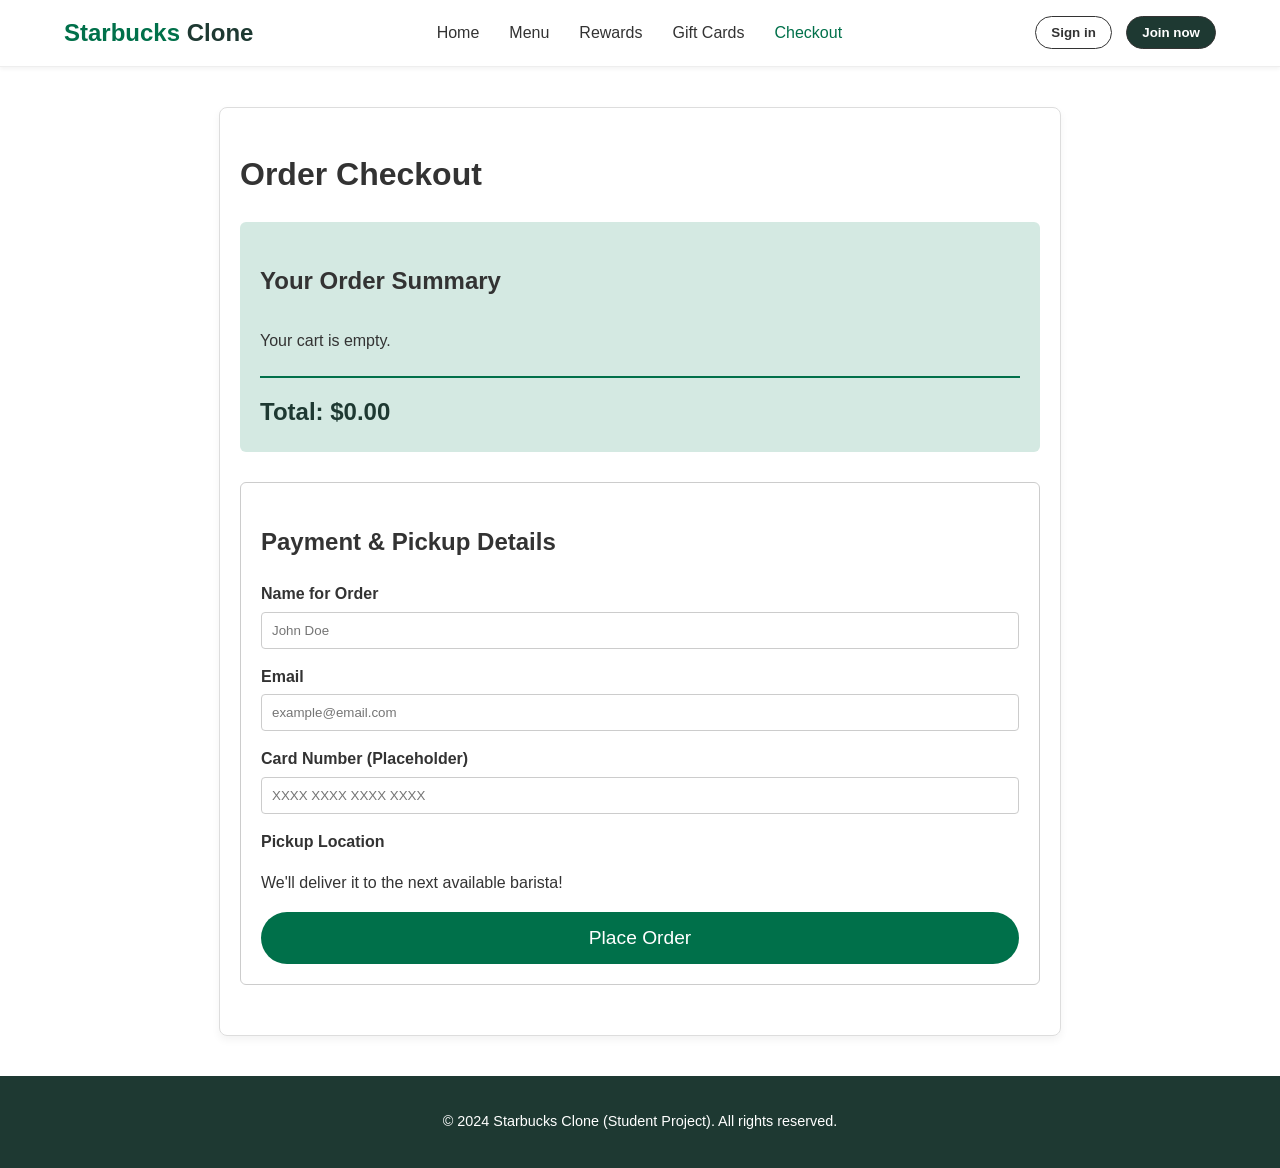
==== checkout.html @ e902dc0e "Add menu page with complete Starbucks menu layout and functionality - Created menu.html to display t" ====
<!DOCTYPE html>
<html lang="en">
<head>
    <meta charset="UTF-8">
    <meta name="viewport" content="width=device-width, initial-scale=1.0">
    <title>Checkout - Student Project</title>
    <!-- Link to the same style.css file! -->
    <link rel="stylesheet" href="style.css"> 
    <style>
        .checkout-container {
            max-width: 800px;
            margin: 40px auto;
            padding: 20px;
            border: 1px solid #ddd;
            border-radius: 8px;
            box-shadow: 0 4px 8px rgba(0, 0, 0, 0.05);
        }
        .order-summary, .payment-form {
            margin-bottom: 30px;
            padding: 20px;
            border-radius: 6px;
        }
        .order-summary {
            background-color: var(--light-green);
        }
        .payment-form {
            border: 1px solid #ccc;
        }
        .order-item {
            display: flex;
            justify-content: space-between;
            padding: 8px 0;
            border-bottom: 1px dotted #999;
        }
        .order-item:last-child {
            border-bottom: none;
        }
        .order-total {
            font-size: 1.5em;
            font-weight: bold;
            color: var(--dark-grey);
            padding-top: 15px;
            border-top: 2px solid var(--starbucks-green);
            margin-top: 15px;
        }
        .form-group {
            margin-bottom: 15px;
        }
        .form-group label {
            display: block;
            font-weight: bold;
            margin-bottom: 5px;
        }
        .form-group input[type="text"], 
        .form-group input[type="email"] {
            width: 100%;
            padding: 10px;
            border: 1px solid #ccc;
            border-radius: 4px;
            box-sizing: border-box;
        }
        .place-order-btn {
            background-color: var(--starbucks-green);
            color: var(--white);
            padding: 15px 30px;
            border: none;
            border-radius: 50px;
            font-size: 1.2em;
            cursor: pointer;
            width: 100%;
            transition: background-color 0.3s;
        }
        .place-order-btn:hover {
            background-color: var(--dark-grey);
        }
    </style>
</head>
<body>
    <header class="navbar">
        <div class="logo">
            <span class="starbucks-green">Starbucks</span> Clone
        </div>
        <nav>
            <ul>
                <li><a href="index.html">Home</a></li> 
                <li><a href="menu.html">Menu</a></li>
                <li><a href="#">Rewards</a></li>
                <li><a href="#">Gift Cards</a></li>
                <!-- Checkout is active on this page -->
                <li><a href="checkout.html" class="active">Checkout</a></li> 
            </ul>
        </nav>
        <div class="nav-actions">
            <button class="sign-in-btn">Sign in</button>
            <button class="join-now-btn">Join now</button>
        </div>
    </header>

    <main class="checkout-container">
        <h1>Order Checkout</h1>

        <div class="order-summary">
            <h2>Your Order Summary</h2>
            <!-- Items will be populated by JavaScript -->
            <div id="cart-items-list">
                <!-- Example hardcoded item for structure -->
                <div class="order-item">
                    <span>1x Pumpkin Spice Latte</span>
                    <span>$5.95</span>
                </div>
                <div class="order-item">
                    <span>2x Butter Croissant</span>
                    <span>$7.00</span>
                </div>
            </div>
            
            <div class="order-total">
                <span>Total:</span>
                <span id="order-total-amount">$12.95</span>
            </div>
        </div>

        <div class="payment-form">
            <h2>Payment & Pickup Details</h2>
            <form id="payment-details-form">
                <div class="form-group">
                    <label for="name">Name for Order</label>
                    <input type="text" id="name" name="name" required placeholder="John Doe">
                </div>
                <div class="form-group">
                    <label for="email">Email</label>
                    <input type="email" id="email" name="email" required placeholder="example@email.com">
                </div>
                <div class="form-group">
                    <label for="card">Card Number (Placeholder)</label>
                    <input type="text" id="card" name="card" required placeholder="XXXX XXXX XXXX XXXX">
                </div>
                <div class="form-group">
                    <label>Pickup Location</label>
                    <p>We'll deliver it to the next available barista!</p>
                </div>
                
                <button type="submit" class="place-order-btn">Place Order</button>
            </form>
        </div>
    </main>

    <footer>
        <p>&copy; 2024 Starbucks Clone (Student Project). All rights reserved.</p>
    </footer>

    <!-- This page will rely on the updated script.js to load the cart -->
    <script src="script.js"></script>
</body>
</html>
---- style.css ----
/* Define Starbucks Green and some reusable variables */
:root {
    --starbucks-green: #00704A;
    --light-green: #d4e9e2;
    --dark-grey: #1e3932;
    --text-color: #333;
    --white: #ffffff;
    --cart-button-color: #f00; /* Red for emphasis */
}

/* Basic Reset and Font */
body {
    font-family: Arial, sans-serif;
    margin: 0;
    padding: 0;
    color: var(--text-color);
    background-color: var(--white);
    line-height: 1.6;
    /* Added smooth scroll for in-page links */
    scroll-behavior: smooth; 
}

/* --- Navigation Bar --- */
.navbar {
    display: flex;
    justify-content: space-between;
    align-items: center;
    padding: 10px 5%;
    background-color: var(--white);
    border-bottom: 1px solid #eee;
    box-shadow: 0 2px 4px rgba(0, 0, 0, 0.05);
}

.logo {
    font-size: 1.5em;
    font-weight: bold;
    color: var(--dark-grey);
}

.starbucks-green {
    color: var(--starbucks-green);
}

nav ul {
    list-style: none;
    display: flex;
    margin: 0;
    padding: 0;
}

nav ul li a {
    text-decoration: none;
    color: var(--text-color);
    padding: 10px 15px;
    display: block;
    font-weight: 500;
}

nav ul li a:hover,
nav ul li a.active {
    color: var(--starbucks-green);
}

.nav-actions button {
    padding: 8px 15px;
    margin-left: 10px;
    border: 1px solid var(--text-color);
    border-radius: 50px; /* Pill shape */
    cursor: pointer;
    font-weight: bold;
    transition: background-color 0.3s, color 0.3s;
}

.sign-in-btn {
    background-color: var(--white);
    color: var(--text-color);
}

.join-now-btn {
    background-color: var(--dark-grey);
    color: var(--white);
    border-color: var(--dark-grey);
}

.join-now-btn:hover {
    background-color: var(--starbucks-green);
    border-color: var(--starbucks-green);
}

/* --- Hero Section --- */
.hero-section {
    background-color: var(--light-green);
    display: flex;
    justify-content: center;
    align-items: center;
    padding: 40px 5%;
    margin-top: 20px;
    text-align: center;
    /* Uses flex-direction to stack content nicely on smaller screens */
    flex-direction: row; 
    gap: 30px;
}

.hero-content {
    max-width: 500px;
    text-align: left;
}

.hero-section h1 {
    font-size: 3em;
    color: var(--dark-grey);
    margin-bottom: 0.5em;
}

.hero-section p {
    font-size: 1.2em;
    margin-bottom: 1.5em;
}

.hero-section img {
    max-width: 40%;
    height: auto;
    border-radius: 8px; /* Slightly rounded edges for the image */
}

.cta-btn {
    background-color: var(--starbucks-green);
    color: var(--white);
    padding: 12px 25px;
    border: none;
    border-radius: 50px;
    font-size: 1.1em;
    cursor: pointer;
    transition: background-color 0.3s;
}

.cta-btn:hover {
    background-color: #00563b; /* A darker green for hover */
}

/* --- Product Cards Section --- */
.product-cards-section {
    padding: 40px 5%;
    text-align: center;
}

.product-cards-section h2 {
    font-size: 2em;
    margin-bottom: 30px;
    color: var(--dark-grey);
}

.card-container {
    display: flex;
    justify-content: space-around;
    gap: 20px;
    flex-wrap: wrap; /* Allows cards to wrap on smaller screens */
}

.product-card {
    flex-basis: 30%; /* Take up about 30% of the container width */
    padding: 20px;
    border: 1px solid #ddd;
    border-radius: 8px;
    text-align: center;
    transition: box-shadow 0.3s;
}

.product-card:hover {
    box-shadow: 0 4px 8px rgba(0, 0, 0, 0.1);
}

.product-card img {
    width: 100%; /* Make image fill the card width */
    max-width: 150px;
    height: auto;
    border-radius: 50%; /* Circular images */
    margin-bottom: 15px;
}

.product-card h3 {
    color: var(--starbucks-green);
    margin-top: 0;
}

/* --- Menu Specific Styles (kept inline in menu.html for student simplicity, but duplicating key elements here) --- */

.add-to-cart-btn {
    background-color: var(--starbucks-green);
    color: var(--white);
    padding: 8px 15px;
    border: none;
    border-radius: 50px;
    font-weight: bold;
    cursor: pointer;
    transition: background-color 0.3s;
    margin-left: 15px;
}

.add-to-cart-btn:hover {
    background-color: var(--dark-grey);
}

/* --- Footer --- */
footer {
    text-align: center;
    padding: 20px;
    background-color: var(--dark-grey);
    color: var(--white);
    margin-top: 30px;
    font-size: 0.9em;
}

/* --- Simple Mobile Responsiveness (Student Level) --- */
@media (max-width: 768px) {
    .navbar {
        flex-direction: column;
        text-align: center;
    }
    
    nav ul {
        margin: 10px 0;
        justify-content: center;
    }

    .nav-actions {
        margin-bottom: 10px;
    }

    .hero-section {
        flex-direction: column;
    }
    
    .hero-section img {
        max-width: 80%;
    }

    .card-container {
        flex-direction: column;
        align-items: center;
    }

    .product-card {
        flex-basis: 90%; /* Stack cards vertically */
        max-width: 300px;
    }
}
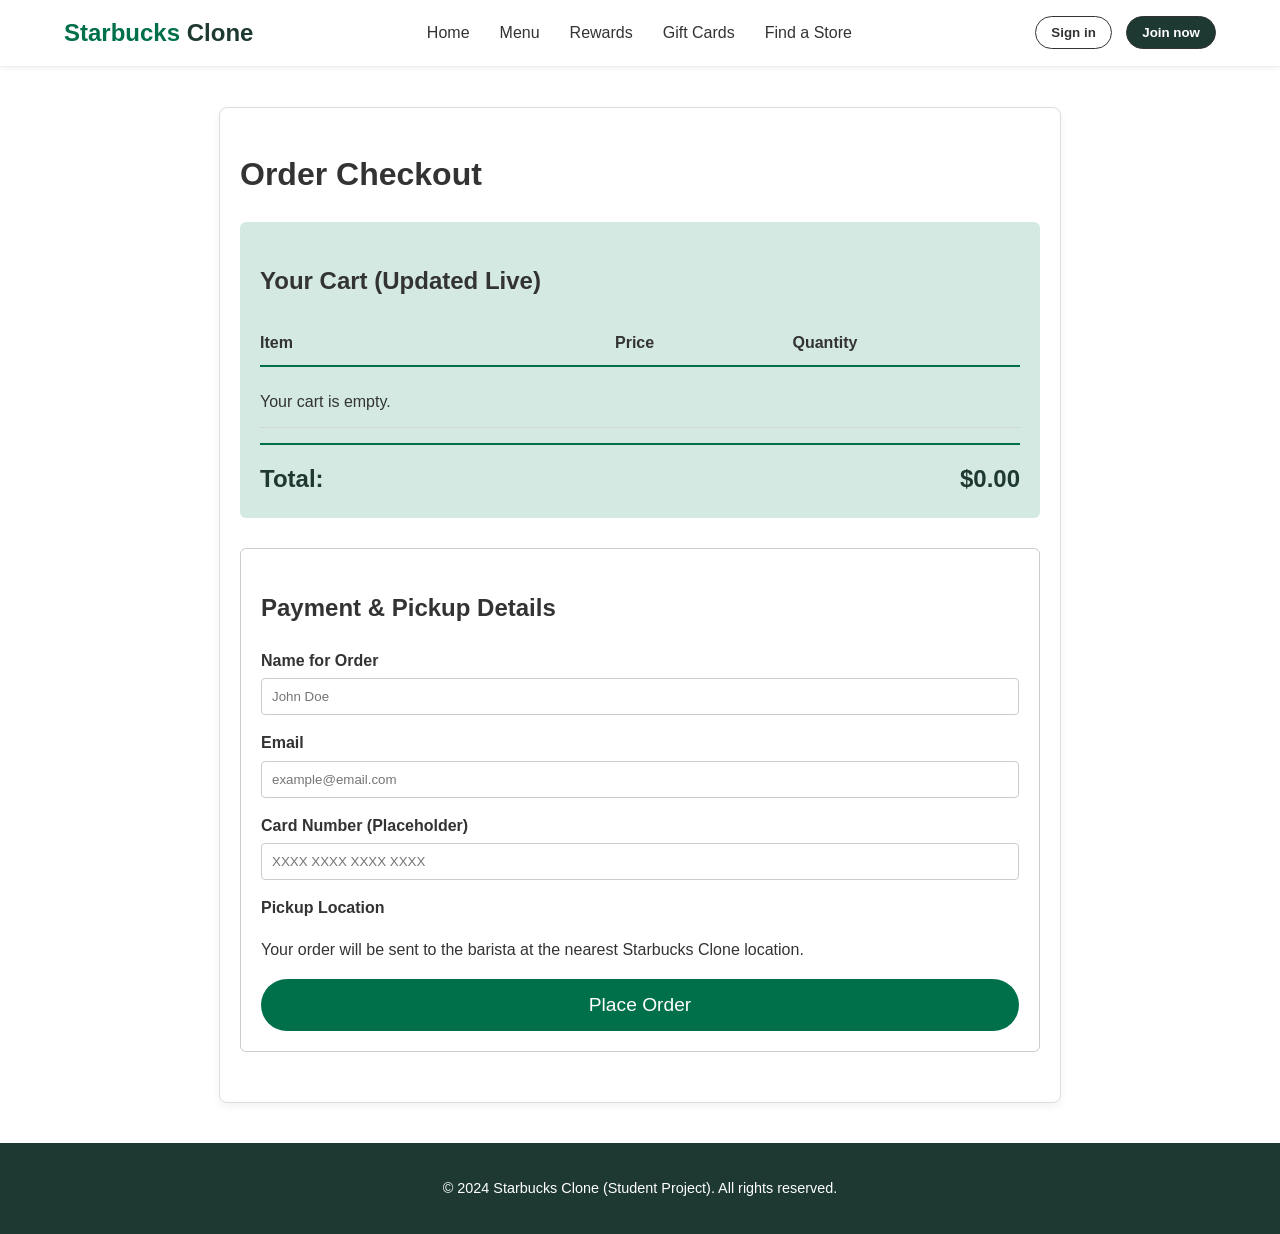
==== commit d257dc5a: "Refactor checkout and navigation pages; enhance cart functionality and UI - Updated checkout.html to" ====
--- a/checkout.html
+++ b/checkout.html
@@ -4,7 +4,6 @@
     <meta charset="UTF-8">
     <meta name="viewport" content="width=device-width, initial-scale=1.0">
     <title>Checkout - Student Project</title>
-    <!-- Link to the same style.css file! -->
     <link rel="stylesheet" href="style.css"> 
     <style>
         .checkout-container {
@@ -26,15 +25,16 @@
         .payment-form {
             border: 1px solid #ccc;
         }
-        .order-item {
-            display: flex;
-            justify-content: space-between;
-            padding: 8px 0;
-            border-bottom: 1px dotted #999;
+        /* Item Header (Labels for the grid layout) */
+        .order-item-header {
+            display: grid;
+            grid-template-columns: 2fr 1fr 1fr 50px; 
+            font-weight: bold;
+            padding: 10px 0;
+            border-bottom: 2px solid var(--starbucks-green);
+            margin-bottom: 10px;
         }
-        .order-item:last-child {
-            border-bottom: none;
-        }
+        
         .order-total {
             font-size: 1.5em;
             font-weight: bold;
@@ -42,6 +42,8 @@
             padding-top: 15px;
             border-top: 2px solid var(--starbucks-green);
             margin-top: 15px;
+            display: flex;
+            justify-content: space-between;
         }
         .form-group {
             margin-bottom: 15px;
@@ -73,6 +75,16 @@
         .place-order-btn:hover {
             background-color: var(--dark-grey);
         }
+
+        @media (max-width: 768px) {
+            .order-item-header {
+                grid-template-columns: 1.5fr 1fr 1fr;
+                font-size: 0.9em;
+            }
+             .order-item-header span:nth-child(2) { /* Hide Price label on mobile */
+                display: none;
+            }
+        }
     </style>
 </head>
 <body>
@@ -84,15 +96,14 @@
             <ul>
                 <li><a href="index.html">Home</a></li> 
                 <li><a href="menu.html">Menu</a></li>
-                <li><a href="#">Rewards</a></li>
-                <li><a href="#">Gift Cards</a></li>
-                <!-- Checkout is active on this page -->
-                <li><a href="checkout.html" class="active">Checkout</a></li> 
+                <li><a href="rewards.html">Rewards</a></li>
+                <li><a href="giftcards.html">Gift Cards</a></li>
+                <li><a href="findastore.html">Find a Store</a></li>
             </ul>
         </nav>
         <div class="nav-actions">
-            <button class="sign-in-btn">Sign in</button>
-            <button class="join-now-btn">Join now</button>
+            <button class="sign-in-btn" onclick="window.location.href='signin.html'">Sign in</button>
+            <button class="join-now-btn" onclick="window.location.href='signin.html'">Join now</button>
         </div>
     </header>
 
@@ -100,23 +111,24 @@
         <h1>Order Checkout</h1>
 
         <div class="order-summary">
-            <h2>Your Order Summary</h2>
-            <!-- Items will be populated by JavaScript -->
+            <h2>Your Cart (Updated Live)</h2>
+            
+            <!-- Header for the grid layout -->
+            <div class="order-item-header">
+                <span>Item</span>
+                <span>Price</span>
+                <span>Quantity</span>
+                <span></span>
+            </div>
+            
+            <!-- Cart Items are rendered dynamically by script.js here -->
             <div id="cart-items-list">
-                <!-- Example hardcoded item for structure -->
-                <div class="order-item">
-                    <span>1x Pumpkin Spice Latte</span>
-                    <span>$5.95</span>
-                </div>
-                <div class="order-item">
-                    <span>2x Butter Croissant</span>
-                    <span>$7.00</span>
-                </div>
+                <!-- Items will appear here after renderCart() runs -->
             </div>
             
             <div class="order-total">
                 <span>Total:</span>
-                <span id="order-total-amount">$12.95</span>
+                <span id="order-total-amount">$0.00</span>
             </div>
         </div>
 
@@ -137,7 +149,7 @@
                 </div>
                 <div class="form-group">
                     <label>Pickup Location</label>
-                    <p>We'll deliver it to the next available barista!</p>
+                    <p>Your order will be sent to the barista at the nearest Starbucks Clone location.</p>
                 </div>
                 
                 <button type="submit" class="place-order-btn">Place Order</button>
@@ -149,7 +161,6 @@
         <p>&copy; 2024 Starbucks Clone (Student Project). All rights reserved.</p>
     </footer>
 
-    <!-- This page will rely on the updated script.js to load the cart -->
     <script src="script.js"></script>
 </body>
 </html>
--- a/style.css
+++ b/style.css
@@ -16,7 +16,6 @@
     color: var(--text-color);
     background-color: var(--white);
     line-height: 1.6;
-    /* Added smooth scroll for in-page links */
     scroll-behavior: smooth; 
 }
 
@@ -46,6 +45,10 @@
     display: flex;
     margin: 0;
     padding: 0;
+}
+
+nav ul li {
+    position: relative; /* Needed for cart counter positioning */
 }
 
 nav ul li a {
@@ -61,6 +64,24 @@
     color: var(--starbucks-green);
 }
 
+/* --- NEW: Cart Counter Badge --- */
+.cart-counter {
+    position: absolute;
+    top: 5px;
+    right: 5px;
+    background-color: #cc0000; /* Red */
+    color: white;
+    font-size: 0.7em;
+    font-weight: bold;
+    padding: 2px 6px;
+    border-radius: 50%;
+    line-height: 1;
+    min-width: 15px;
+    text-align: center;
+    transform: translate(50%, -50%);
+    display: none; /* Hide by default, shown by JS when count > 0 */
+}
+
 .nav-actions button {
     padding: 8px 15px;
     margin-left: 10px;
@@ -96,7 +117,6 @@
     padding: 40px 5%;
     margin-top: 20px;
     text-align: center;
-    /* Uses flex-direction to stack content nicely on smaller screens */
     flex-direction: row; 
     gap: 30px;
 }
@@ -154,27 +174,28 @@
     display: flex;
     justify-content: space-around;
     gap: 20px;
-    flex-wrap: wrap; /* Allows cards to wrap on smaller screens */
+    flex-wrap: wrap; 
 }
 
 .product-card {
-    flex-basis: 30%; /* Take up about 30% of the container width */
+    flex-basis: 30%; 
     padding: 20px;
     border: 1px solid #ddd;
     border-radius: 8px;
     text-align: center;
-    transition: box-shadow 0.3s;
+    transition: box-shadow 0.3s, transform 0.3s; /* Added transform for hover */
 }
 
 .product-card:hover {
-    box-shadow: 0 4px 8px rgba(0, 0, 0, 0.1);
+    box-shadow: 0 8px 16px rgba(0, 0, 0, 0.1);
+    transform: translateY(-5px); /* Added lift on hover */
 }
 
 .product-card img {
-    width: 100%; /* Make image fill the card width */
+    width: 100%; 
     max-width: 150px;
     height: auto;
-    border-radius: 50%; /* Circular images */
+    border-radius: 50%; 
     margin-bottom: 15px;
 }
 
@@ -183,8 +204,7 @@
     margin-top: 0;
 }
 
-/* --- Menu Specific Styles (kept inline in menu.html for student simplicity, but duplicating key elements here) --- */
-
+/* --- Menu Specific Styles --- */
 .add-to-cart-btn {
     background-color: var(--starbucks-green);
     color: var(--white);
@@ -201,6 +221,100 @@
     background-color: var(--dark-grey);
 }
 
+/* --- Checkout Specific Styles (Updated) --- */
+.order-item-detail {
+    display: grid;
+    grid-template-columns: 2fr 1fr 1fr 50px; /* Item Name | Price | Quantity Controls | Remove Button */
+    align-items: center;
+    padding: 12px 0;
+    border-bottom: 1px dotted #ccc;
+}
+.order-item-detail span {
+    padding-right: 15px;
+}
+
+.quantity-controls {
+    display: flex;
+    align-items: center;
+    justify-content: flex-start;
+    gap: 5px;
+}
+
+.quantity-controls button, .remove-btn {
+    background-color: var(--starbucks-green);
+    color: white;
+    border: none;
+    border-radius: 4px;
+    padding: 5px 8px;
+    cursor: pointer;
+    font-weight: bold;
+    line-height: 1;
+    transition: background-color 0.2s;
+}
+
+.quantity-controls button:hover {
+    background-color: #00563b;
+}
+
+.remove-btn {
+    background-color: #cc0000;
+    font-size: 0.9em;
+    padding: 5px 10px;
+}
+.remove-btn:hover {
+    background-color: #a00;
+}
+
+/* --- NEW: Custom Modal for Confirmation/Alerts --- */
+.modal-overlay {
+    position: fixed;
+    top: 0;
+    left: 0;
+    width: 100%;
+    height: 100%;
+    background-color: rgba(0, 0, 0, 0.5);
+    display: none; /* Hidden by default */
+    justify-content: center;
+    align-items: center;
+    z-index: 1000;
+    opacity: 0;
+    transition: opacity 0.3s ease-in-out;
+}
+
+.modal-content {
+    background-color: var(--white);
+    padding: 30px;
+    border-radius: 12px;
+    box-shadow: 0 10px 30px rgba(0, 0, 0, 0.2);
+    text-align: center;
+    max-width: 400px;
+    transform: scale(0.9);
+    transition: transform 0.3s ease-in-out;
+}
+
+.modal-content.success {
+    border-top: 5px solid var(--starbucks-green);
+}
+.modal-content.error {
+    border-top: 5px solid #cc0000;
+}
+
+.modal-content h3 {
+    color: var(--dark-grey);
+    margin-top: 0;
+}
+
+/* Class added by JS to show the modal */
+.modal-overlay.visible {
+    display: flex;
+    opacity: 1;
+}
+
+.modal-overlay.visible .modal-content {
+    transform: scale(1);
+}
+
+
 /* --- Footer --- */
 footer {
     text-align: center;
@@ -241,7 +355,20 @@
     }
 
     .product-card {
-        flex-basis: 90%; /* Stack cards vertically */
+        flex-basis: 90%; 
         max-width: 300px;
     }
+    
+    /* Responsive checkout layout */
+    .order-item-detail {
+        grid-template-columns: 1.5fr 1fr 1fr;
+        font-size: 0.9em;
+    }
+    .order-item-detail .remove-btn {
+        grid-column: 3 / 4;
+        justify-self: end;
+    }
+    .order-item-detail span:nth-child(2) { /* Price column */
+        display: none; /* Hide price on mobile for simplicity */
+    }
 }
